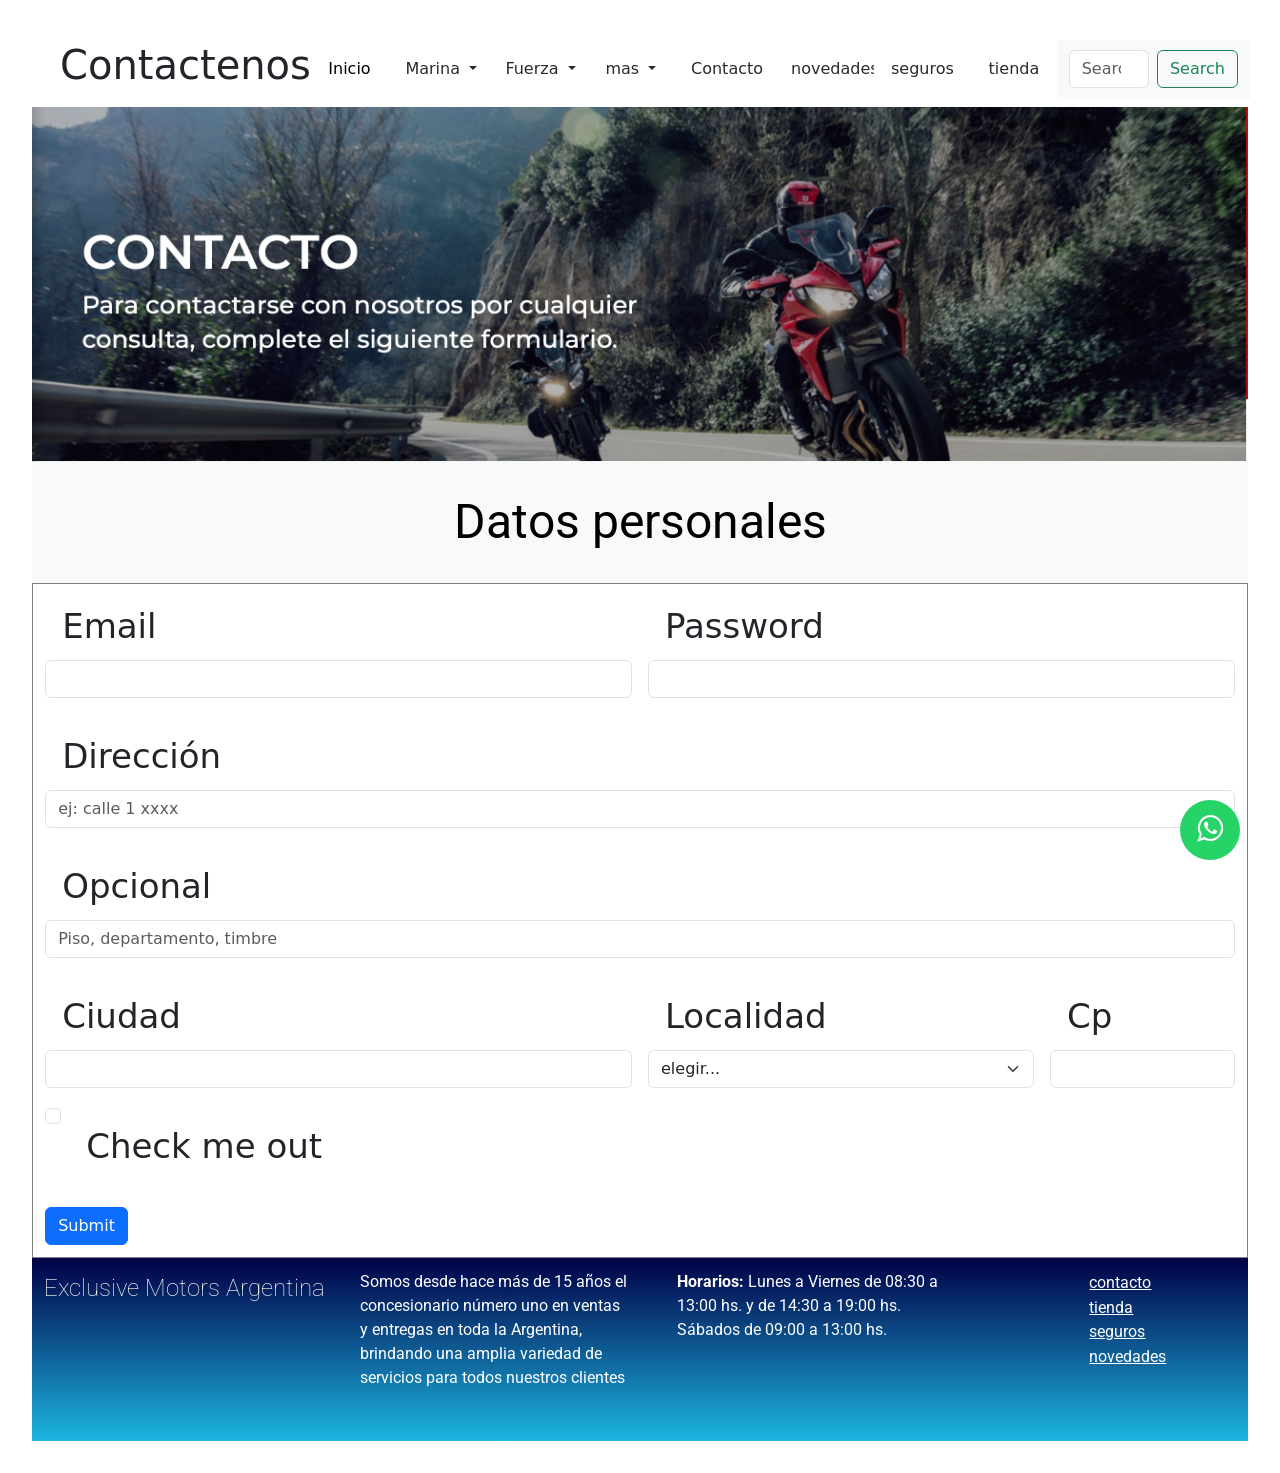
==== html/contacto.html @ c3d5702a "ultimos ajustes" ====
<!DOCTYPE html>
<html lang="en">

<head>
    <meta charset="UTF-8">
    <meta name="viewport" content="width=device-width, initial-scale=1.0">
  <!--meta tags-->

    <meta name="description" content="Motos y motocicletas de calle, Enduro, Motocross, Deportivas, Touring y Custom; Cuatriciclos Deportivos, Utilitarios. Motores fuera de borda; Productos de fuerza y lubricantes.">
    <meta name="keywords" content="Motos, yamaha, motores, cuotas, touring, enduro, naked, linea R, Supersport, carrera, pista, fuerza, fuera de borda">
    <meta name="author" content="Exclusive motors Argentina">
    <meta name="copy" content=""> 

   <!--Open graph-->
    <meta property="og:title" content="Exclusive motors argentina">
    <meta property="og:description" content="Motos y motocicletas de calle, Enduro, Motocross, Deportivas, Touring y Custom; Cuatriciclos Deportivos, Utilitarios. Motores fuera de borda; Productos de fuerza y lubricantes.">
    <meta property="og:site_name" content="motors argentina">
    <meta property="og:image" content="motors argentina">  <!-- en este luego ira laurl de la imagen, cuando la pagina este subida -->
    <meta property="og:locale" content="es_ES">

    <!-- Favicon-->

    <link rel="shortcut icon" href="img/favicon.ico" type="image/x-icon">
    <link rel="stylesheet" href="../css/style.css">
    <link rel="preconnect" href="https://fonts.googleapis.com">
    <link rel="preconnect" href="https://fonts.gstatic.com" crossorigin>
    <link href="https://fonts.googleapis.com/css2?family=Roboto:wght@100&display=swap" rel="stylesheet">
    <!--link bootstrap -->
    <link rel="stylesheet" href="https://stackpath.bootstrapcdn.com/font-awesome/4.7.0/css/font-awesome.min.css"><link href="https://cdn.jsdelivr.net/npm/bootstrap@5.0.2/dist/css/bootstrap.min.css" rel="stylesheet" integrity="sha384-EVSTQN3/azprG1Anm3QDgpJLIm9Nao0Yz1ztcQTwFspd3yD65VohhpuuCOmLASjC" crossorigin="anonymous">
    <link rel="stylesheet" href="https://stackpath.bootstrapcdn.com/font-awesome/4.7.0/css/font-awesome.min.css">
    <title>
        Contacto
    </title>
</head>

<body>

    <section class="margenesGlobales" id="grillaGeneral">

      <header class="site-navbar">

        <nav class="navbar navbar-expand-lg navbar-white bg-white">
          <div class="container-fluid">
            <a class="navbar-brand" href="">
  
            </a>
            <h1>Contactenos</h1>
            <button class="navbar-toggler" type="button" data-bs-toggle="collapse" data-bs-target="#navbarNav"
              aria-controls="navbarNav" aria-expanded="false" aria-label="Toggle navigation">
              <span class="navbar-toggler-icon"> <img class="botonHamburguesa" src="../img/boton.PNG"></span>
            </button>
            <div class="collapse navbar-collapse justify-content-end" id="navbarNav">
              <ul class="navbar-nav">
                <li class="nav-item">
                  <a class="nav-link active" aria-current="page" href="../index.html">Inicio</a>
                </li>
  
                <li class="nav-item dropdown">
                  <a class="nav-link dropdown-toggle" href="" id="navbarDarkDropdownMenuLink" role="button"
                    data-bs-toggle="dropdown" aria-expanded="false">
                    Marina
                  </a>
                  <ul class="dropdown-menu ">
                    <li class="dropdown-itemDos"><a class="dropdown-item dropdown-itemDos" href="#">Fuera de Borda</a></li>
                    <li class="dropdown-itemDos"><a class="dropdown-item" href="#">2 Tiempos de 2 a 50 Hp</a></li>
                    <li class="dropdown-itemDos"><a class="dropdown-item" href="#">2 Tiempos de 60 a 90 Hp</a></li>
                    <li class="dropdown-itemDos"><a class="dropdown-item" href="#">4 Tiempos de 2,5 a 50 Hp</a></li>
                    <li class="dropdown-itemDos"><a class="dropdown-item" href="#">4 Tiempos de 60 a 150 Hp</a></li>
                    <li class="dropdown-itemDos"><a class="dropdown-item" href="#">4 Tiempos de 200 a 300 Hp</a></li>
                    <li class="dropdown-itemDos"><a class="dropdown-item" href="#">4 tiempos de 425 hp</a></li>
                  </ul>
                </li>
                <li class="nav-item dropdown">
                  <a class="nav-link dropdown-toggle" href="" id="navbarDarkDropdownMenuLink" role="button"
                    data-bs-toggle="dropdown" aria-expanded="false">
                    Fuerza
                  </a>
                  <ul class="dropdown-menu ">
                    <li class="dropdown-itemDos"><a class="dropdown-item dropdown-itemDos" href="#">Fuerza</a>
                    </li>
                    <li class="dropdown-itemDos"><a class="dropdown-item" href="#">Hidrolavadoras</a></li>
                    <li class="dropdown-itemDos"><a class="dropdown-item" href="#">Motores Multipropósito</a></li>
                    <li class="dropdown-itemDos"><a class="dropdown-item" href="#">Generadores</a></li>
                    <li class="dropdown-itemDos"><a class="dropdown-item" href="#">Bombas de Agua</a></li>
                  </ul>
                </li>
  
                <li class="nav-item dropdown">
                  <a class="nav-link dropdown-toggle" href="html/solucionesdiseno.html" id="navbarDarkDropdownMenuLink"
                    role="button" data-bs-toggle="dropdown" aria-expanded="false">
                    mas
                  </a>
                  <ul class="dropdown-menu ">
                  
                    <li class="dropdown-itemDos"><a class="dropdown-item" href="#"> Postventa</a></li>
                    <li class="dropdown-itemDos"><a class="dropdown-item" href="#">Academia de Manejo</a></li>
                    <li class="dropdown-itemDos"><a class="dropdown-item" href="#">Contacto</a></li>
                    <li class="dropdown-itemDos"><a class="dropdown-item" href="#">Empresa</a></li>
                  </ul>
                </li>
                <li class="nav-item">
                  <a class="nav-link" href="./contacto.html">Contacto</a>
                </li>
                <li class="nav-item">
                  <a class="nav-link" href="./novedades.html">novedades</a>
                </li>
                <li class="nav-item">
                  <a class="nav-link" href="./seguros.html">seguros</a>
                </li>
                <li class="nav-item">
                  <a class="nav-link" href="./tienda.html">tienda</a>
                </li>
                <nav class="navbar navbar-light bg-light">
                  <div class="container-fluid">
                    <form class="d-flex">
                      <input class="form-control me-2" type="search" placeholder="Search" aria-label="Search">
                      <button class="btn btn-outline-success" type="submit">Search</button>
                    </form>
                  </div>
                </nav>
              </ul>
            </div>
          </div>
        </nav>
       
        

        
      </header>

      <div>
        <img class="imagen-contacto"  src="../img/foto contacto.png" alt="foto de seccion contacto, con texto descriptivo de la pagina">
      </div>

      

      <a href="https://wa.me/01157613655?text=Quiero%20contactarme%20con%20un%20%asesor" class="whatsapp" target="_blank"> <i class="fa fa-whatsapp whatsapp-icon"></i></a>
  
      
  
      <section class="fondosTitulosContacto">
  
          <p class="titulosContacto">
              Datos personales
  
          </p>
  
          
      </section>
  
     
  
      
  
      <section class="formulario">
  
          <form method="POST" action="enviar2.php" class="row g-3">
              <div class="col-md-6">
                <label for="inputEmail4" class="form-label">Email</label>
                <input type="email" class="form-control" name="Email" id="inputEmail4">
              </div>
              <div class="col-md-6">
                <label for="inputPassword4" class="form-label">Password</label>
                <input type="password" class="form-control" name="password" id="inputPassword4">
              </div>
              <div class="col-12">
                <label for="inputAddress" class="form-label">Dirección</label>
                <input type="text" class="form-control" id="inputAddress" name="Direccion" placeholder="ej: calle 1 xxxx">
              </div>
              <div class="col-12">
                <label for="inputAddress2" class="form-label">Opcional</label>
                <input type="text" class="form-control" id="inputAddress2" name="Direccion 2" placeholder="Piso, departamento, timbre">
              </div>
              <div class="col-md-6">
                <label for="inputCity" class="form-label">Ciudad</label>
                <input type="text" class="form-control" name="Ciudad" id="inputCity">
              </div>
              <div class="col-md-4">
                <label for="inputState" class="form-label">Localidad</label>
                <select id="inputState" class="form-select">
                  <option selected>elegir...</option>
                  <option>...</option>
                </select>
              </div>
              <div class="col-md-2">
                <label for="inputZip" class="form-label">Cp</label>
                <input type="text" class="form-control" name="Cp" id="inputZip">
              </div>
              <div class="col-12">
                <div class="form-check">
                  <input class="form-check-input" type="checkbox" id="gridCheck">
                  <label class="form-check-label" for="gridCheck">
                    Check me out
                  </label>
                </div>
              </div>
              <div class="col-12">
                <button type="submit" class="btn btn-primary">Submit</button>
              </div>
            </form>
      </section>
  
      
  
  
  
      <footer>

        <p class="tituloFooter">Exclusive Motors Argentina</p>
  
        <p class="textoFooter"> 
  
          Somos desde hace más de 15 años el concesionario número uno en ventas y entregas en toda la Argentina, brindando una amplia variedad de servicios para todos nuestros clientes
        </p>
  
  
        <p class="textoFooter">
          <b>Horarios:</b> 
          Lunes a Viernes de 08:30 a 13:00 hs. y de 14:30 a 19:00 hs.
  
          Sábados de 09:00 a 13:00 hs.
        </p>
  
        <ul>
         <li> <a href="html/contacto.html" class="link">contacto</a></li>
         <li> <a href="html/tienda.html" class="link">tienda</a></li>
         <li> <a href="html/seguros.html" class="link">seguros</a></li>
         <li> <a href="html/novedades.html" class="link">novedades</a></li>
  
        </ul>
        
        
      </footer>
      



    </section>

    


      
    
    
    
    <script src="https://cdn.jsdelivr.net/npm/@popperjs/core@2.9.2/dist/umd/popper.min.js" integrity="sha384-IQsoLXl5PILFhosVNubq5LC7Qb9DXgDA9i+tQ8Zj3iwWAwPtgFTxbJ8NT4GN1R8p" crossorigin="anonymous"></script>
    <script src="https://cdn.jsdelivr.net/npm/bootstrap@5.0.2/dist/js/bootstrap.min.js" integrity="sha384-cVKIPhGWiC2Al4u+LWgxfKTRIcfu0JTxR+EQDz/bgldoEyl4H0zUF0QKbrJ0EcQF" crossorigin="anonymous"></script>
 














</body>

</html>
---- css/style.css ----
* {
  margin: 0%;
  padding: 0%;
}

/* clases para todo el index.html*/
.ul-principal {
  list-style: none;
  display: flex;
  left: 0px;
}

.ul-principal .sub li {
  width: 200px;
}

li {
  width: 100px;
  background-color: white;
  padding-top: 1%;
  padding-left: 1%;
  padding-right: 1%;
  padding-bottom: 1%;
}

.links {
  color: black;
}

.botones {
  width: 100px;
  height: 100px;
  float: right;
  background-color: lightslategray;
  border-radius: 50%;
  transition: all 1.5s ease;
  font-family: "Roboto", sans-serif;
  font-size: x-large;
  border: black solid;
}

.contactoBoton {
  color: black;
}

#carouselExampleControls div div img {
  height: 10%;
}

.margen-superior {
  margin-top: 10px;
  display: block;
}

#aprovecha {
  background: white;
}
#aprovecha p {
  font-family: "Roboto", sans-serif;
  color: black;
  font-size: 300%;
  opacity: 0.6;
  display: flex;
  justify-content: left;
  flex-wrap: wrap;
  padding-top: 8%;
  padding-bottom: 8%;
  padding-left: 3%;
}
#aprovecha a img {
  height: auto;
  width: 100%;
}

.parrafoDescripcion > p {
  background-color: #e5e8e8;
  padding-left: 1%;
  padding-top: 3%;
  padding-bottom: 3%;
  display: flex;
  justify-content: center;
}

.titulos-2 {
  font-family: "Roboto", sans-serif;
  color: black;
  font-size: 300%;
  background-color: #e5e8e8;
  display: flex;
  justify-content: center;
  flex-wrap: wrap;
}

.texto-concecionario {
  font-family: "Roboto", sans-serif;
  color: black;
  font-size: 150%;
  background-color: #e5e8e8;
  display: flex;
  justify-content: center;
  flex-wrap: wrap;
  padding-bottom: 2%;
}

.links-descripcion {
  color: cornflowerblue;
}

.alineacion-video-mapa {
  display: flex;
  justify-content: space-evenly;
  margin-top: 0, 5px;
  padding-bottom: 1%;
}

.titulos {
  font-family: "Roboto", sans-serif;
  color: blue;
  font-size: 40px;
  display: flex;
  justify-content: center;
}

/* se aplica clase "P" para todos los parrafos queden sin margen inferior, y que anule a la que viene con bootstrap*/
p {
  margin-bottom: 0 !important;
}

.fondoVideoMapa {
  background-color: #e5e8e8;
}

header {
  /* background-image: url("../img/motoIndex.png"); */
  width: 100%;
  background-position: center;
}

footer {
  background: linear-gradient(#000046, #1cb5e0);
  padding-top: 1%;
  padding-left: 1%;
  padding-right: 1%;
  padding-bottom: 1%;
  font-family: "Roboto", sans-serif;
  display: flex;
}
footer ul {
  margin-left: 0;
  width: 30%;
  display: flex;
  justify-content: flex-end;
  float: right;
  padding-left: 0;
  margin-bottom: 0;
  flex-direction: column;
  padding-left: 10%;
  padding-right: 5%;
  margin-bottom: 5%;
}
footer ul li {
  width: 50%;
  padding-top: 1%;
  padding-right: 1%;
  padding-bottom: 0%;
  margin-right: 0%;
  background-color: transparent;
  display: flex;
}
footer ul li a {
  color: white;
}

footer ul li a:hover {
  color: white;
}

.tituloFooter {
  font-size: x-large;
  padding-top: 0;
  margin-top: 0;
  padding-left: 0;
  width: 50%;
  color: white;
  font-weight: 100;
}
@media (max-width: 469px) {
  .tituloFooter {
    width: 100%;
    padding-bottom: 1rem;
  }
}

.textoFooter {
  font-size: medium;
  padding-left: 2%;
  padding-right: 2%;
  width: 50%;
  color: white;
  display: inline-block;
}
@media (max-width: 469px) {
  .textoFooter {
    width: 100%;
    padding-bottom: 1rem;
  }
}

.mapa {
  display: inline-block;
}

/* menu desplegable */
.sub-menu > ul {
  display: none;
  position: absolute;
  top: 0;
  left: 86px;
  background: white;
  padding: 0;
}

.dropdown-itemDos {
  color: black;
  width: 143%;
  border: black solid 0.8px;
  border-radius: 0.25rem;
}

.dropdown-menu-white {
  background-color: aquamarine;
}

.dropdown-menu {
  width: 120%;
  background-color: brown;
}

.site-navbar {
  width: 100%;
  z-index: 1999;
  margin-bottom: 0px;
  top: 0;
}

.site-navbar a {
  color: #2b2929;
}

.site-navbar a:hover {
  color: #2b2929;
}

.margenesGlobales {
  margin: 2em 2em 2em 2em;
}

label {
  font-weight: lighter;
  font-size: 34px;
  margin: 0.5em;
}

.botonHamburguesa {
  width: auto;
  height: 2em;
  margin-left: -16px;
}

a {
  color: black;
  display: block;
}

.sub-menu ul li {
  float: none;
}

.sub-menu:hover > ul {
  display: block !important;
}

.sticky {
  position: absolute;
  top: 0;
  width: 100%;
}

.whatsapp {
  position: fixed;
  width: 60px;
  height: 60px;
  bottom: 40px;
  right: 40px;
  background-color: #25d366;
  color: #FFF;
  border-radius: 50px;
  text-align: center;
  font-size: 30px;
  z-index: 100;
}

.whatsapp-icon {
  margin-top: 13px;
}

/*se aplico un gadiente en el FOOTER, buscar la clase footer que aplica para todos los html del proyecto*/
/* medias query aplicadas al Home (index.html) . con mobile first, luego tablet y luego pc (desktop)*/
@media only screen and (min-width: 320px) and (max-width: 500px) {
  #grillaGeneral {
    grid-template-columns: 100%;
    grid-template-rows: auto auto auto auto auto auto;
    grid-template-areas: "cabecera" "descripcionSection" "aprovecha" "textoDescripcion" "concesionarios" "videoMapa";
  }

  header {
    background-image: url("../img/fotoCarousel1.png,fotoCarousel2.png,fotoCarousel3.png,fotoCarousel4.png,fotoCarousel5.png");
    background-size: 100% 100%;
    height: 100%;
    width: 100%;
    background-position: center;
  }

  .margen-superior {
    margin-top: 10px;
    display: block;
  }

  .titulos {
    font-family: "Roboto", sans-serif;
    color: blue;
    font-size: 40px;
    display: flex;
    justify-content: center;
  }

  .titulos-2 {
    font-family: "Roboto", sans-serif;
    color: black;
    font-size: 100%;
    background-color: #e5e8e8;
    display: flex;
    justify-content: center;
    flex-wrap: wrap;
  }

  .texto-concecionario {
    font-family: "Roboto", sans-serif;
    color: black;
    font-size: 100%;
    background-color: #e5e8e8;
    display: flex;
    justify-content: center;
    flex-wrap: wrap;
    padding-bottom: 2%;
    padding-right: 1%;
    padding-left: 1%;
  }

  #aprovecha p {
    font-family: "Roboto", sans-serif;
    color: black;
    font-size: 200%;
    background-color: white;
    display: flex;
    justify-content: center;
    flex-wrap: wrap;
  }
  #aprovecha a img {
    height: auto;
    width: 100%;
  }

  #videoMapa {
    display: flex;
    flex-wrap: wrap;
  }

  .parrafoDescripcion > p {
    background-color: #e5e8e8;
    padding-right: 1%;
    padding-left: 1%;
    display: inline-block;
  }
  .parrafoDescripcion > p a {
    display: inline;
  }

  .fondosTitulosContacto {
    background: #f8f9f9;
  }
  .fondosTitulosContacto p {
    color: black;
    font-family: "Roboto", sans-serif;
    display: flex;
    justify-content: center;
    font-size: 100%;
  }

  .imagen-contacto {
    display: none;
  }

  .grid-container img {
    display: flex;
    flex-wrap: wrap;
    width: 100%;
  }

  footer {
    display: flex;
    flex-wrap: wrap;
    flex-direction: column;
  }
  footer ul {
    margin-left: 0;
  }
}
@media only screen and (min-width: 501px) and (max-width: 768px) {
  #grillaGeneral {
    grid-template-columns: 100%;
    grid-template-rows: auto auto auto auto auto auto;
    grid-template-areas: "cabecera" "descripcionSection" "aprovecha" "textoDescripcion" "concesionarios" "videoMapa" "checkBox" "sectorDestino" "botonesContacto";
  }

  header {
    background-image: url("../img/fotoCarousel1.png,fotoCarousel2.png,fotoCarousel3.png,fotoCarousel4.png,fotoCarousel5.png");
    background-size: 100% 100%;
    height: 100%;
    width: 100%;
    background-position: center;
  }

  .margen-superior {
    margin-top: 10px;
    display: block;
  }

  .titulos-2 {
    font-family: "Roboto", sans-serif;
    color: black;
    font-size: 40px;
    background-color: #e5e8e8;
    display: flex;
    justify-content: center;
    flex-wrap: wrap;
  }

  #videoMapa {
    display: flex;
    flex-wrap: wrap;
  }

  .parrafoDescripcion > p {
    padding-left: 1%;
    display: inline-block;
    background-color: #e5e8e8;
    padding-right: 1%;
    padding-left: 1%;
  }
  .parrafoDescripcion > p a {
    display: inline;
  }

  #aprovecha p {
    font-family: "Roboto", sans-serif;
    color: black;
    font-size: 200%;
    background-color: white;
    display: flex;
    justify-content: center;
    flex-wrap: wrap;
  }
  #aprovecha a img {
    height: auto;
    width: 100%;
  }

  .texto-concecionario {
    font-family: "Roboto", sans-serif;
    color: black;
    font-size: 100%;
    background-color: #e5e8e8;
    display: flex;
    justify-content: center;
    flex-wrap: wrap;
    padding-bottom: 2%;
    padding-right: 1%;
    padding-left: 1%;
  }

  .fondosTitulosContacto {
    background: #f8f9f9;
  }
  .fondosTitulosContacto p {
    color: black;
    font-family: "Roboto", sans-serif;
    display: flex;
    justify-content: center;
    font-size: 200%;
  }

  .imagen-contacto {
    display: none;
  }

  .grid-container img {
    display: flex;
    flex-wrap: wrap;
    width: 100%;
  }

  footer {
    display: flex;
    flex-wrap: wrap;
    flex-direction: column;
  }
  footer ul {
    margin-left: 0;
  }
}
@media only screen and (min-width: 769px) and (max-width: 920px) {
  #grillaGeneral {
    grid-template-columns: 100%;
    grid-template-rows: auto auto auto auto auto auto;
    grid-template-areas: "cabecera" "descripcionSection" "aprovecha" "textoDescripcion" "concesionarios" "videoMapa" "checkBox" "sectorDestino" "botonesContacto";
  }

  .texto-concecionario {
    font-family: "Roboto", sans-serif;
    color: black;
    font-size: 100%;
    background-color: #e5e8e8;
    display: flex;
    justify-content: center;
    flex-wrap: wrap;
    padding-bottom: 2%;
    padding-right: 1%;
    padding-left: 1%;
  }

  .parrafoDescripcion > p {
    padding-left: 1%;
    display: inline-block;
    background-color: #e5e8e8;
    padding-right: 1%;
    padding-left: 1%;
  }
  .parrafoDescripcion > p a {
    display: inline;
  }

  #aprovecha p {
    font-family: "Roboto", sans-serif;
    color: black;
    font-size: 200%;
    background-color: white;
    display: flex;
    justify-content: center;
    flex-wrap: wrap;
  }
  #aprovecha a img {
    height: auto;
    width: 100%;
  }
}
.dropdown-menu {
  border: none !important;
}

/* clases para contacto.html*/
.imagen-contacto {
  height: 100%;
  width: 100%;
  background-position: center;
}

.titulosContacto {
  color: black;
  font-family: "Roboto", sans-serif;
  display: flex;
  justify-content: center;
  font-size: 300%;
  transition: all 1.5s;
}

.fondosTitulosContacto {
  background-color: #f8f9f9;
  padding-top: 2%;
  padding-bottom: 2%;
}

.formulario {
  border: 1px solid gray;
  padding-left: 1%;
  padding-right: 1%;
  padding-bottom: 1%;
}

.imagen-datos {
  height: 30%;
  width: 100%;
  background-position: center;
}

.margenes {
  margin-top: 30px;
}

/* clases para tienda.html*/
.h5 {
  font-size: 40px;
  background-color: lightslategrey;
  font-family: "Roboto", sans-serif;
  display: flex;
  justify-content: center;
}

.imagen-tienda {
  width: 100%;
  display: flex;
  flex-wrap: wrap;
  padding: 0%;
  margin: 0%;
}

/* clases para seguros.html*/
.avisoImportante {
  margin-bottom: 1%;
}
.avisoImportante p {
  text-align: center;
  font-family: "Roboto", sans-serif;
  padding-left: 1%;
  padding-right: 1%;
  padding-bottom: 3%;
  padding-top: 3%;
  background-color: #e5e8e8;
}
.avisoImportante .aviso {
  color: red;
  font-size: 40px;
}

.cardGeneral {
  display: flex;
  flex-direction: row;
  justify-content: center;
  padding-left: 3%;
  padding-top: 3%;
  padding-bottom: 3%;
  padding-right: 3%;
}
.cardGeneral div div h5 {
  display: flex;
  justify-content: center;
}
.cardGeneral div div p {
  display: flex;
  justify-content: center;
}
.cardGeneral div div a {
  display: flex;
  justify-content: center;
  margin-top: 1rem;
}

/* clases para novedades.html*/
.h3 {
  font-size: 40px;
  background-color: lightslategrey;
  font-family: "Roboto", sans-serif;
  display: flex;
  justify-content: center;
}

/*.imagen-novedades{     ----- se reemplaza por grid------
    width: 100%;
    margin: 0%;
    padding: 0%;
    display: flex;
    flex-wrap: wrap;
}

.imagen-novedades > img{

    width: 50%;
    margin: 0%;
    padding: 0%;
}





/* aplicando grid a un html del proyecto*/
.grid-container {
  display: grid;
  grid-template-columns: 48% 48%;
  grid-template-rows: 50% 50%;
}

.grid-img {
  display: grid;
  width: 720px;
}

.avisoSeguros {
  background-color: #979dac;
}

.imagen-seguros {
  width: 100%;
}
.imagen-seguros img {
  width: 100%;
}

/* se quito la escala, ya que para el proyecto final no aplica*/

/*# sourceMappingURL=style.css.map */
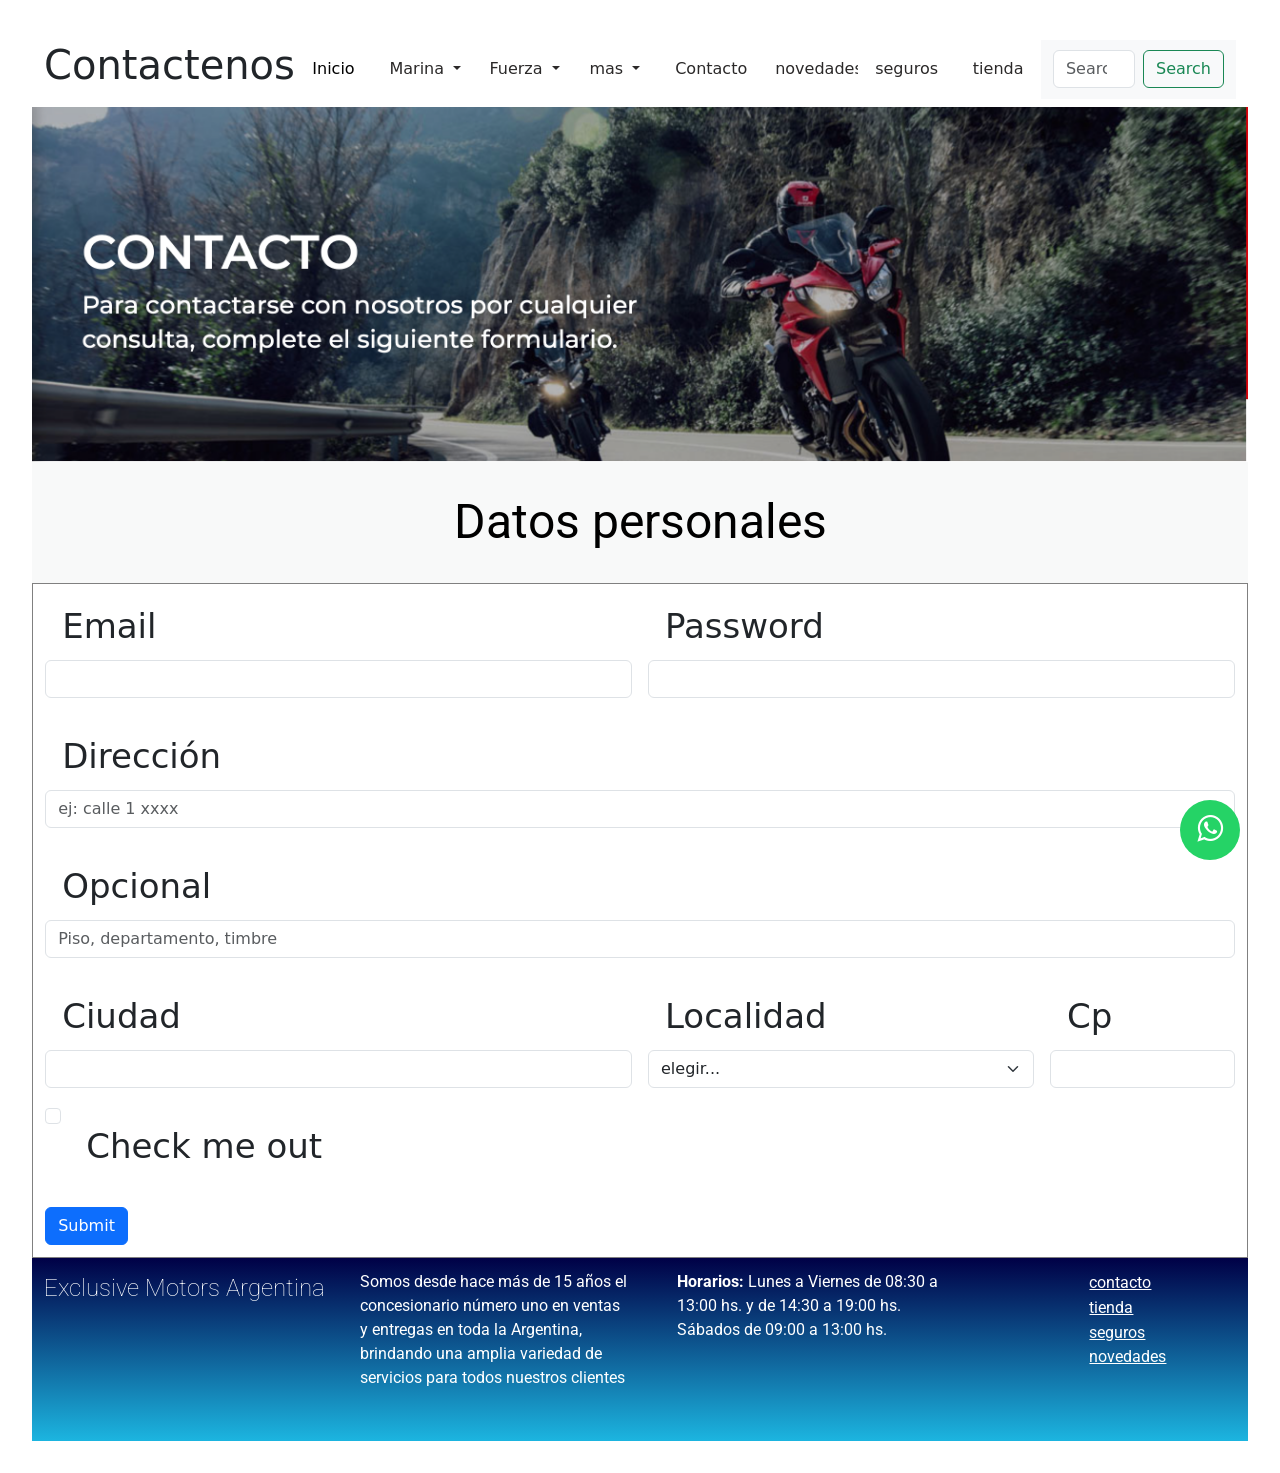
==== commit 01b1e7e9: "nueva correccion" ====
--- a/html/contacto.html
+++ b/html/contacto.html
@@ -41,9 +41,6 @@
 
         <nav class="navbar navbar-expand-lg navbar-white bg-white">
           <div class="container-fluid">
-            <a class="navbar-brand" href="">
-  
-            </a>
             <h1>Contactenos</h1>
             <button class="navbar-toggler" type="button" data-bs-toggle="collapse" data-bs-target="#navbarNav"
               aria-controls="navbarNav" aria-expanded="false" aria-label="Toggle navigation">
--- a/css/style.css
+++ b/css/style.css
@@ -68,7 +68,7 @@
   padding-left: 3%;
 }
 #aprovecha a img {
-  height: auto;
+  height: 100%;
   width: 100%;
 }
 
@@ -314,7 +314,7 @@
   }
 
   header {
-    background-image: url("../img/fotoCarousel1.png,fotoCarousel2.png,fotoCarousel3.png,fotoCarousel4.png,fotoCarousel5.png");
+    background-image: url("../img/fotoCarousel1.png");
     background-size: 100% 100%;
     height: 100%;
     width: 100%;
@@ -424,7 +424,7 @@
   }
 
   header {
-    background-image: url("../img/fotoCarousel1.png,fotoCarousel2.png,fotoCarousel3.png,fotoCarousel4.png,fotoCarousel5.png");
+    background-image: url("../img/fotoCarousel1.png");
     background-size: 100% 100%;
     height: 100%;
     width: 100%;
@@ -651,18 +651,27 @@
   padding-bottom: 3%;
   padding-right: 3%;
 }
-.cardGeneral div div h5 {
-  display: flex;
-  justify-content: center;
-}
-.cardGeneral div div p {
-  display: flex;
-  justify-content: center;
-}
-.cardGeneral div div a {
+.cardGeneral div div div .card-img-top {
+  width: 100%;
+  height: 100%;
+}
+.cardGeneral div div div h5 {
+  display: flex;
+  justify-content: center;
+}
+.cardGeneral div div div p {
+  display: flex;
+  justify-content: center;
+}
+.cardGeneral div div div a {
   display: flex;
   justify-content: center;
   margin-top: 1rem;
+}
+
+.car-img-top {
+  width: 100%;
+  height: 100%;
 }
 
 /* clases para novedades.html*/
@@ -714,6 +723,7 @@
 }
 .imagen-seguros img {
   width: 100%;
+  height: auto;
 }
 
 /* se quito la escala, ya que para el proyecto final no aplica*/
